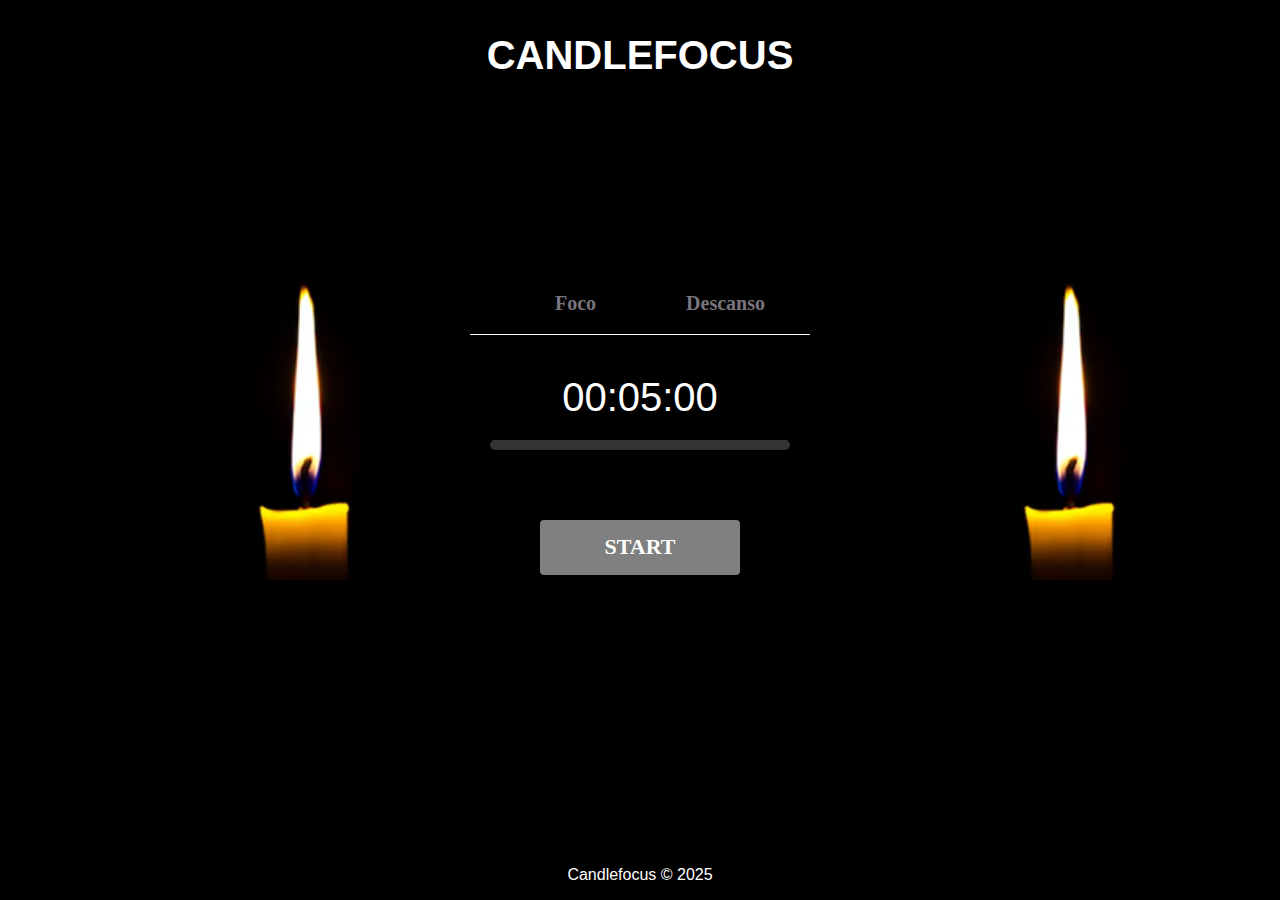
==== descanso.html @ 70ceac27 "odeio css" ====
<!DOCTYPE html>
<html lang="pt-br">
<head>
	<meta charset="utf-8">
	<meta name="viewport" content="width=device-width, initial-scale=1.0">
	<title>CandleFocus</title>
	<link rel="stylesheet" href="estilos/style.css"/>
	<link rel="shortcut icon" href="imagens/favicon.ico" type="image/x-icon">
	<script type="text/javascript" src="javascript/script.js"></script>
</head>
<body>
	<header>
		<h1>CANDLEFOCUS</h1>
	</header>

	<main class="container">
		<img src="imagens/vela.png" alt="Vela acesa" class="vela-image">
		<section class="content">
			<nav>
			<ul>
				<li><a href="index.html"><button id="fase-foco-pomodoro" class="foco">Foco</a></li>
				<li><a href="descanso.html"><button id="fase-descanso-pomodoro" class="descanso">Descanso</a></li>
			</ul>
			</nav>

			<article class="timer">
				<time id="timer">00:05:00</time>
				<article class="progress-bar" id="progress-fill"></article>
			</article>

			<article>
				<button id="start" class="start">START</button>
			</article>
		</section>
		<img src="imagens/vela.png" alt="Vela acesa" class="vela-image">
	</main>
	<footer class="rodape">
		<p>Candlefocus &copy; 2025</p>
	</footer>

</body>
</html>
---- estilos/style.css ----
body {
    background-color: black;
    color: white;
    font-family: sans-serif;
    display: flex;
    flex-direction: column;
    justify-content: center;
    align-items: center;
    min-height: 100vh;
    margin: 0;
}

header {
    position: absolute;
    top: 0px;
    font-family: 'ArialRounded', -apple-system, BlinkMacSystemFont, 'Segoe UI', Roboto, Helvetica, Arial, sans-serif, 'Apple Color Emoji', 'Segoe UI Emoji', 'Segoe UI Symbol';
    font-size: 20px;
}


h1 {
    font-weight: bold;
    line-height: 1.4em;
}


.container {
    display: flex;
    text-align: center;
    align-items: center; 
    gap: 100px;
    flex: 1;
    font-family: 'ArialRounded', -apple-system, BlinkMacSystemFont, 'Segoe UI', Roboto, Helvetica, Arial, sans-serif, 'Apple Color Emoji', 'Segoe UI Emoji', 'Segoe UI Symbol';
    font-weight: 300;
    border-radius: 100px;
    transform: translateY(-1px);
}

.content {
    display: flex;
    flex-direction: column; 
    gap: 20px; 
    max-width: 480px;
    margin: auto;
    
}

nav{
    background-color: rgba(0, 0, 0, .5);
    border-bottom: 1px solid white;
}

ul {
    display: flex;
    justify-content: space-around;
    align-items: center;
    list-style: none;

}
.foco, .descanso {
    border: medium;
    margin: 0px;
    border-radius: 4px;
    font-family: ArialRounded;
    font-size: 20px;
    padding: 2px 12px;
    height: 28px;
    cursor: pointer;
    background: rgba(0, 0, 0, 0.15);
    box-shadow: none;
    color: white;
    opacity: 1;
    font-weight: bold;   
}

a{
    text-decoration: none;
    color: #79747E;
    font-size: 18 px;
    padding-bottom: 13px;
    transition: 0.3s ease;
}

a:hover{
    color: white;
}

.timer {
    font-size: 2.5em;
    margin-bottom: 20px;
    padding: 20px;
}


.progress-bar {
    width: 300px;
    height: 10px;
    background-color: #333;
    border-radius: 5px;
    margin: 20px auto 10px auto;
    /*overflow: hidden;*/
}

/*
.progress-fill {
    width: 25%;
    height: 100%;
    background-color: #E58D00;
}
*/

.start {
    cursor: pointer;
    border: medium;
    margin: 0px 0px 0px;
    padding: 0px 12px;
    border-radius: 4px;
    font-family: ArialRounded;
    font-size: 22px;
    height: 55px;
    color: #ffffff;
    font-weight: bold;
    width: 200px;
    background-color: #808080;
    transition: color 0.5s ease-in-out;
}
.vela-image {
    width: 125px; 
    height: auto;
    align-self: center; 
    padding-left: 100px;
}

footer#rodape {
    clear: both;
    border-top: 1px solid;
}

footer#rodape p {
    font-family: ArialRounded;
    text-align: center;

}

@media (max-width: 768px){
    ul{
        flex-direction: column;
        align-items: center;
    }
}
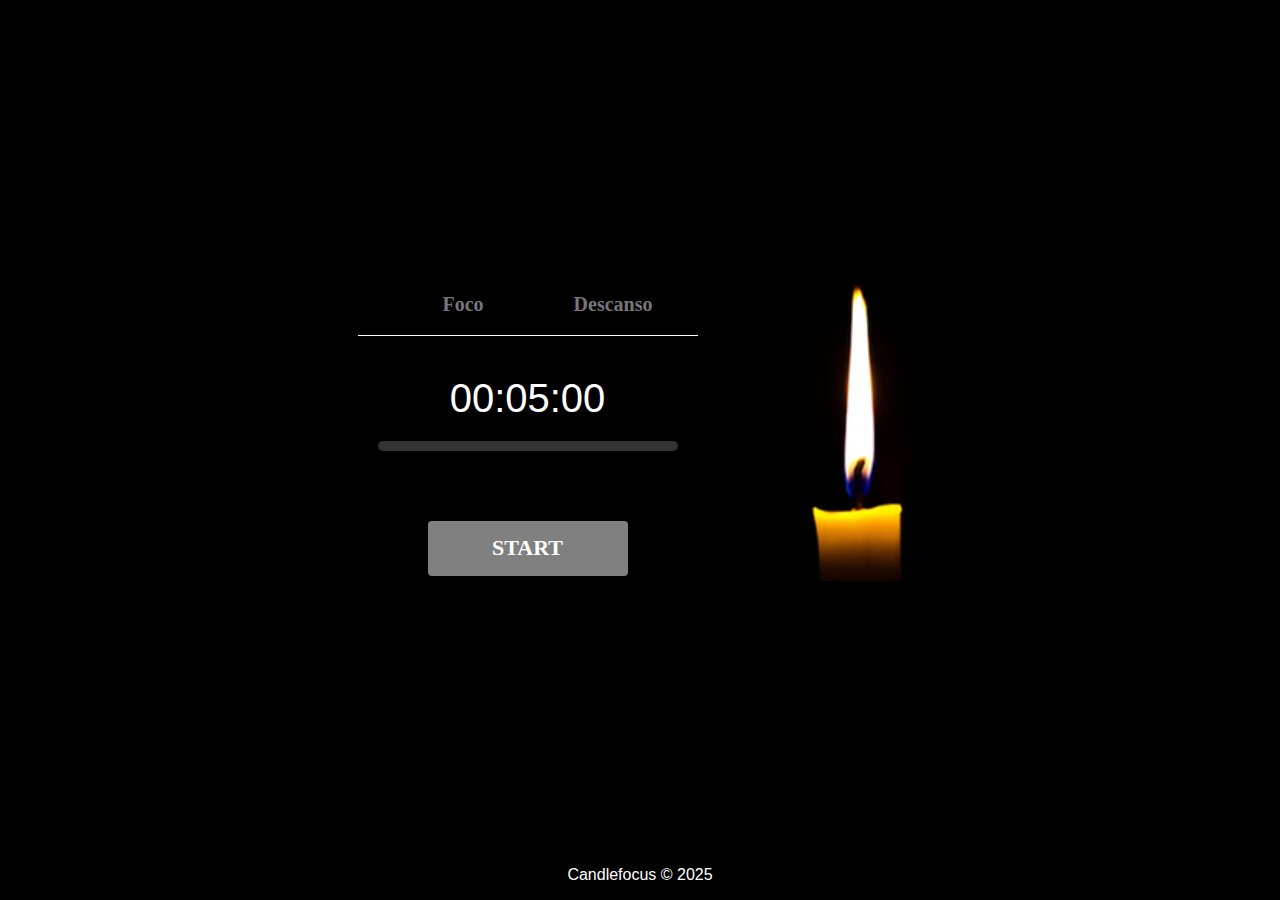
==== commit b73605bc: "consertei" ====
--- a/descanso.html
+++ b/descanso.html
@@ -10,11 +10,11 @@
 </head>
 <body>
 	<header>
-		<h1>CANDLEFOCUS</h1>
+		
 	</header>
 
 	<main class="container">
-		<img src="imagens/vela.png" alt="Vela acesa" class="vela-image">
+		
 		<section class="content">
 			<nav>
 			<ul>
--- a/estilos/style.css
+++ b/estilos/style.css
@@ -27,14 +27,13 @@
 .container {
     display: flex;
     text-align: center;
-    align-items: center; 
+    align-items: center;
     gap: 100px;
     flex: 1;
-    font-family: 'ArialRounded', -apple-system, BlinkMacSystemFont, 'Segoe UI', Roboto, Helvetica, Arial, sans-serif, 'Apple Color Emoji', 'Segoe UI Emoji', 'Segoe UI Symbol';
-    font-weight: 300;
-    border-radius: 100px;
-    transform: translateY(-1px);
+    flex-wrap: wrap; /* Allow wrapping */
+    justify-content: center; /* Center elements */
 }
+
 
 .content {
     display: flex;
@@ -125,11 +124,11 @@
     transition: color 0.5s ease-in-out;
 }
 .vela-image {
-    width: 125px; 
+    width: 125px;
     height: auto;
-    align-self: center; 
-    padding-left: 100px;
+    padding-left: 0;
 }
+
 
 footer#rodape {
     clear: both;
@@ -142,9 +141,24 @@
 
 }
 
-@media (max-width: 768px){
-    ul{
+@media (max-width: 768px) {
+    .container {
         flex-direction: column;
+        gap: 20px;
+    }
+
+    .vela-image {
+        order: 1;
+    }
+
+    ul {
+        display: flex;
+        flex-direction: row; /* Ensure buttons always stay side by side */
+        justify-content: center; /* Center them horizontally */
         align-items: center;
+        gap: 10px; /* Add space between them */
+        list-style: none;
+        padding: 0;
     }
-}
+    
+
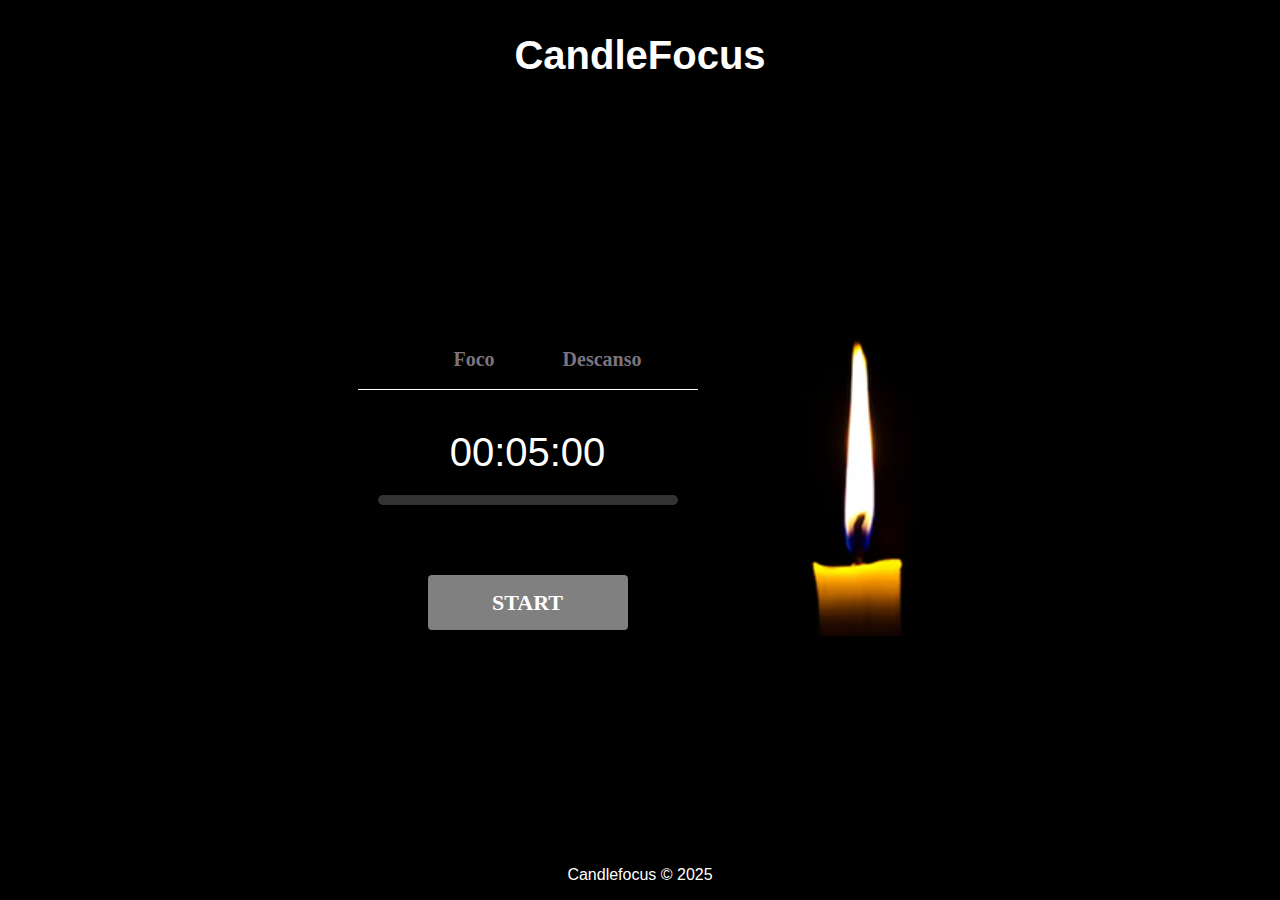
==== commit ccef4209: "atualizando algumas coisas nos html e css" ====
--- a/descanso.html
+++ b/descanso.html
@@ -10,17 +10,17 @@
 </head>
 <body>
 	<header>
-		
+			<h1>CandleFocus</h1>
 	</header>
 
 	<main class="container">
 		
 		<section class="content">
 			<nav>
-			<ul>
-				<li><a href="index.html"><button id="fase-foco-pomodoro" class="foco">Foco</a></li>
-				<li><a href="descanso.html"><button id="fase-descanso-pomodoro" class="descanso">Descanso</a></li>
-			</ul>
+				<ul>
+					<li><a href="index.html"><button id="fase-foco-pomodoro" class="foco">Foco</a></li>
+					<li><a href="descanso.html"><button id="fase-descanso-pomodoro" class="descanso">Descanso</a></li>
+				</ul>
 			</nav>
 
 			<article class="timer">
@@ -32,8 +32,10 @@
 				<button id="start" class="start">START</button>
 			</article>
 		</section>
+
 		<img src="imagens/vela.png" alt="Vela acesa" class="vela-image">
 	</main>
+	
 	<footer class="rodape">
 		<p>Candlefocus &copy; 2025</p>
 	</footer>
--- a/estilos/style.css
+++ b/estilos/style.css
@@ -6,13 +6,11 @@
     flex-direction: column;
     justify-content: center;
     align-items: center;
-    min-height: 100vh;
+    height: 100vh;
     margin: 0;
 }
 
 header {
-    position: absolute;
-    top: 0px;
     font-family: 'ArialRounded', -apple-system, BlinkMacSystemFont, 'Segoe UI', Roboto, Helvetica, Arial, sans-serif, 'Apple Color Emoji', 'Segoe UI Emoji', 'Segoe UI Symbol';
     font-size: 20px;
 }
@@ -30,8 +28,8 @@
     align-items: center;
     gap: 100px;
     flex: 1;
-    flex-wrap: wrap; /* Allow wrapping */
-    justify-content: center; /* Center elements */
+    flex-wrap: wrap;
+    justify-content: center;
 }
 
 
@@ -47,18 +45,22 @@
 nav{
     background-color: rgba(0, 0, 0, .5);
     border-bottom: 1px solid white;
+    text-align: center;
+    margin-left: 0;
 }
 
 ul {
     display: flex;
-    justify-content: space-around;
+    justify-content: space-evenly;
     align-items: center;
+    text-align: center;
     list-style: none;
 
 }
 .foco, .descanso {
     border: medium;
     margin: 0px;
+    text-align: center;
     border-radius: 4px;
     font-family: ArialRounded;
     font-size: 20px;
@@ -74,6 +76,7 @@
 
 a{
     text-decoration: none;
+    text-align: center;
     color: #79747E;
     font-size: 18 px;
     padding-bottom: 13px;
@@ -82,6 +85,7 @@
 
 a:hover{
     color: white;
+    border-bottom: 1px solid white;;
 }
 
 .timer {
@@ -123,6 +127,10 @@
     background-color: #808080;
     transition: color 0.5s ease-in-out;
 }
+
+.start:hover {
+    background-color: #FEEB00;
+}
 .vela-image {
     width: 125px;
     height: auto;
@@ -162,3 +170,4 @@
     }
     
 
+}